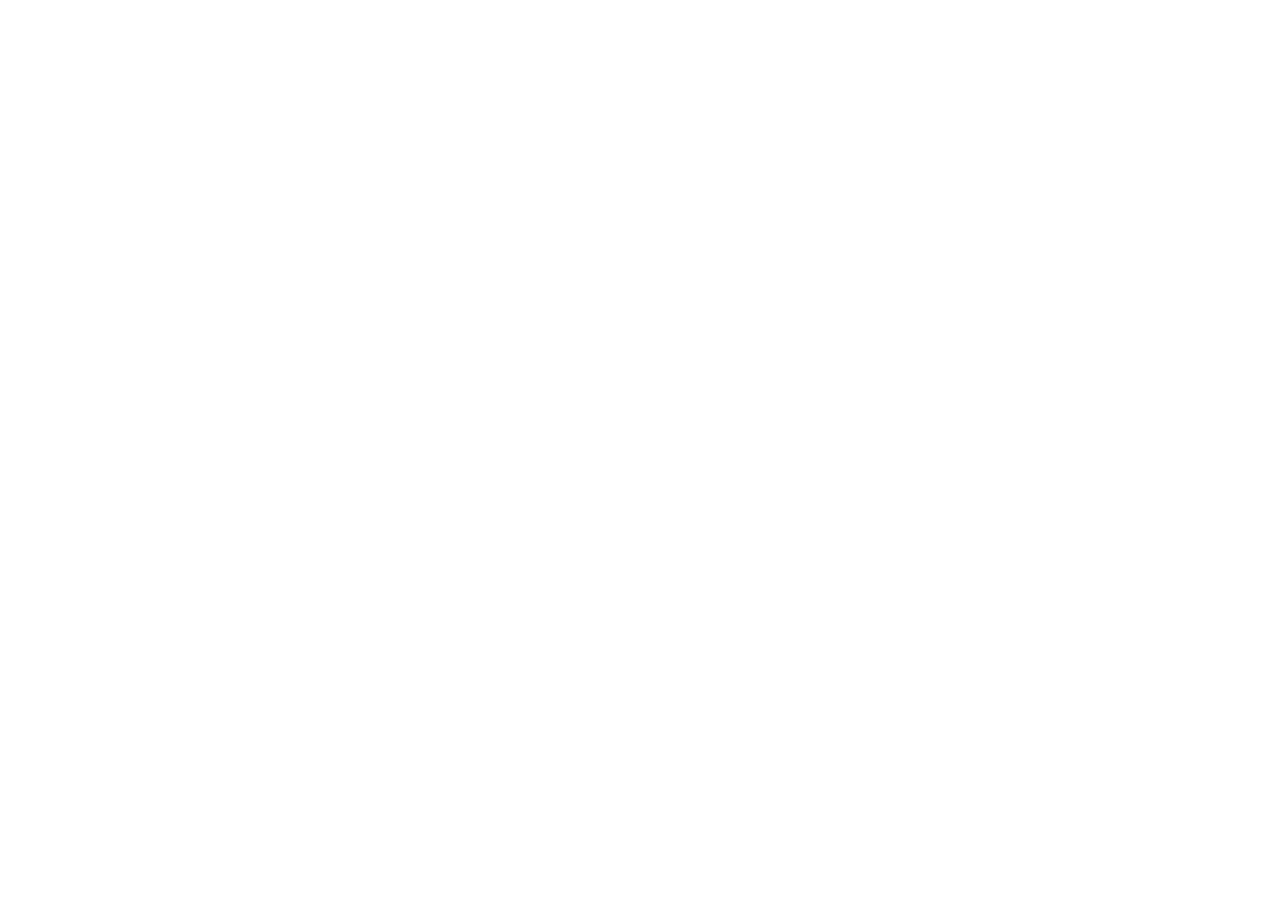
==== examples/hurricane2013/hurricane.html @ 56fc196d "adds Hurricane 2013 example data" ====
<!DOCTYPE html>
<html>
<head>
    <meta charset="utf-8">
    <title>Hurricane 2013 Timetable</title>

    <link rel="stylesheet" href="hurricane.css">

    <script src="http://ajax.googleapis.com/ajax/libs/jquery/1.9.1/jquery.min.js"></script>
    <script src="../../jquery.timetable.js"></script>
    <script type="text/javascript">
        $(document).ready(function () {
            $('#timetable').timetable({
                'hourWidth': 90,
                'firstHour': 11,
                'lastHour': 2,
                'file': "hurricane.json"
            });
        });
    </script>
</head>
<body>

<div id="timetable"></div>

</body>
</html>
---- examples/hurricane2013/hurricane.css ----
* {
    margin: 0;
    padding: 0;
    font-family: sans-serif;
}

label {
    margin: 3px;
    width: 216px;
    display: inline-block;
    font-size: .7em;
    padding: 2px;
}

input[type="checkbox"] {
    margin-right: 5px;
}

.day {
    border: 2px solid grey;
    margin: 15px 0;
    padding: 5px 0 0 0;
    background-position: 1px 0px;
}

.day legend {
    margin: 0 5px;
    padding: 0 5px;
    background: white;
}

.stage {
    position: relative;
    border-top: 1px dotted lightgrey;
    border-bottom: 1px dotted lightgrey;
    margin: 5px 0;
    padding: 5px;
}

.stage.blue {
    background: rgba(0, 0, 255, 0.1);
}

.stage.green {
    background: rgba(0, 128, 0, 0.1);
}

.stage.red {
    background: rgba(255, 0, 0, 0.1);
}

.stage.white {
    background: rgba(255, 255, 255, 0.1);
}

.times {
    position: relative;
}

.time {
    margin-top: -10px;
    padding-left: 2px;
    position: absolute;
    font-size: .6em;
    color: lightgrey;
}

.artist {
    color: rgba(0, 0, 0, 0.3);
    cursor: pointer;
    overflow: hidden;
    white-space: nowrap;
    text-overflow: ellipsis;
    position: absolute;
    top: 2px;
    border: 1px solid;
    padding: 5px;
    font-family: sans-serif;
    font-size: .6em;
    background: white;
}

.artist:hover {
    color: black;
    overflow: visible;
    z-index: 99;
    white-space: normal;
    word-break: break-word;
}

div::selection {
    background: transparent;
}
div::-moz-selection {
    background: transparent;
}

.artist.selected {
    background: lightgreen;
    color: black;
}

@media print {
    .selections {
        display: none;
    }
}
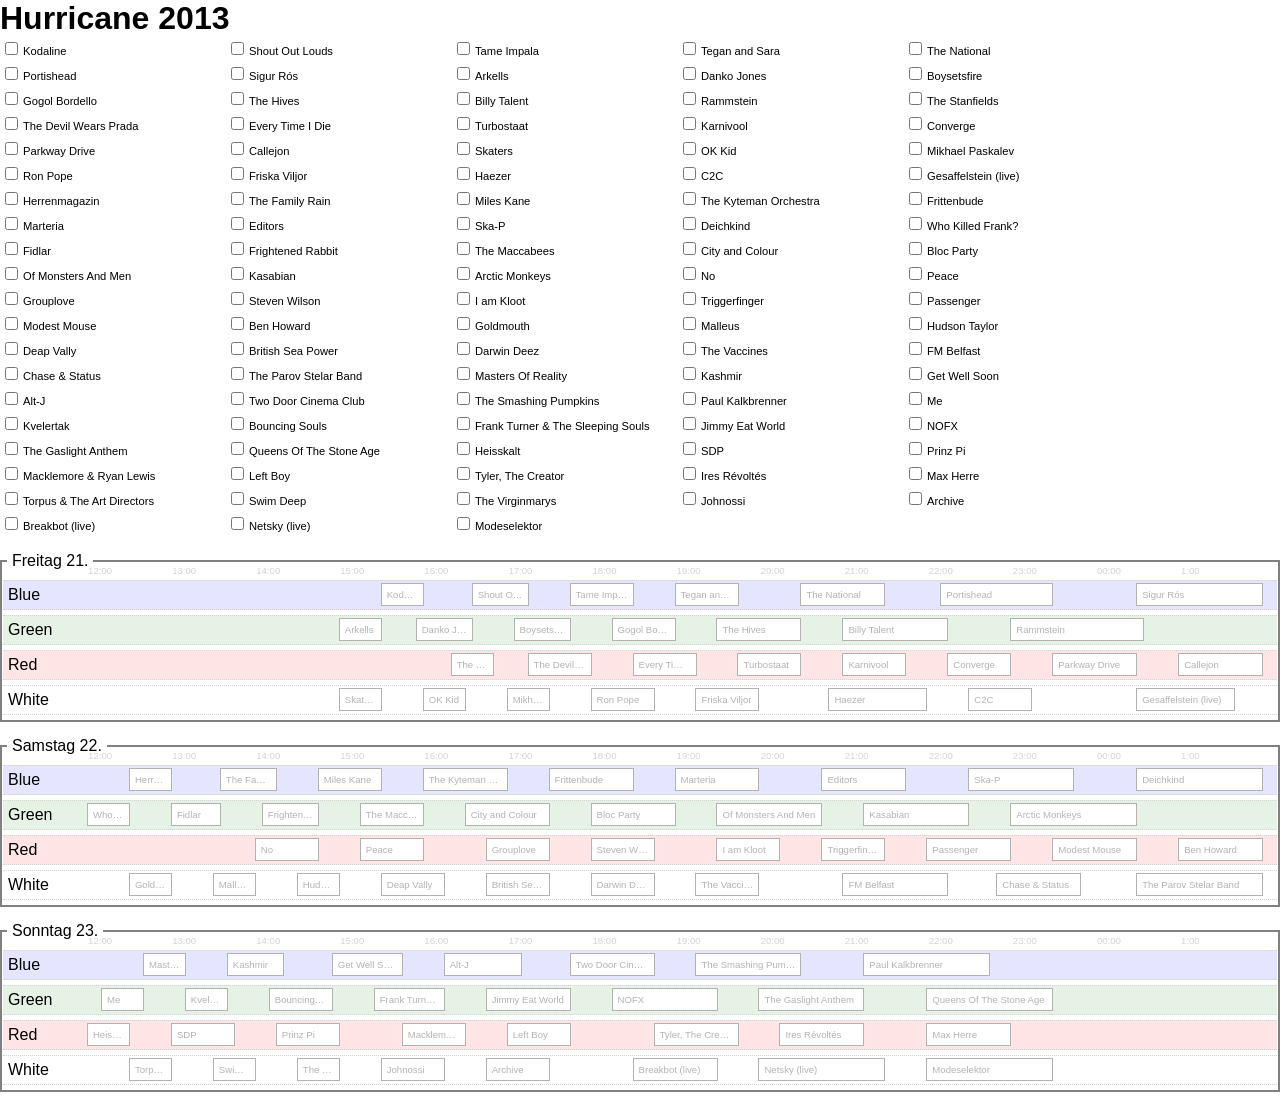
==== commit ad798d6d: "removes requirement for fixed width of hour in pixels (uses percentage of document.width)" ====
--- a/examples/hurricane2013/hurricane.html
+++ b/examples/hurricane2013/hurricane.html
@@ -6,12 +6,11 @@
 
     <link rel="stylesheet" href="hurricane.css">
 
-    <script src="http://ajax.googleapis.com/ajax/libs/jquery/1.9.1/jquery.min.js"></script>
+    <script src="http://ajax.googleapis.com/ajax/libs/jquery/2.0.2/jquery.min.js"></script>
     <script src="../../jquery.timetable.js"></script>
     <script type="text/javascript">
         $(document).ready(function () {
             $('#timetable').timetable({
-                'hourWidth': 90,
                 'firstHour': 11,
                 'lastHour': 2,
                 'file': "hurricane.json"
--- a/examples/hurricane2013/hurricane.css
+++ b/examples/hurricane2013/hurricane.css
@@ -33,7 +33,7 @@
     position: relative;
     border-top: 1px dotted lightgrey;
     border-bottom: 1px dotted lightgrey;
-    margin: 5px 0;
+    margin: 5px 1px;
     padding: 5px;
 }
 
